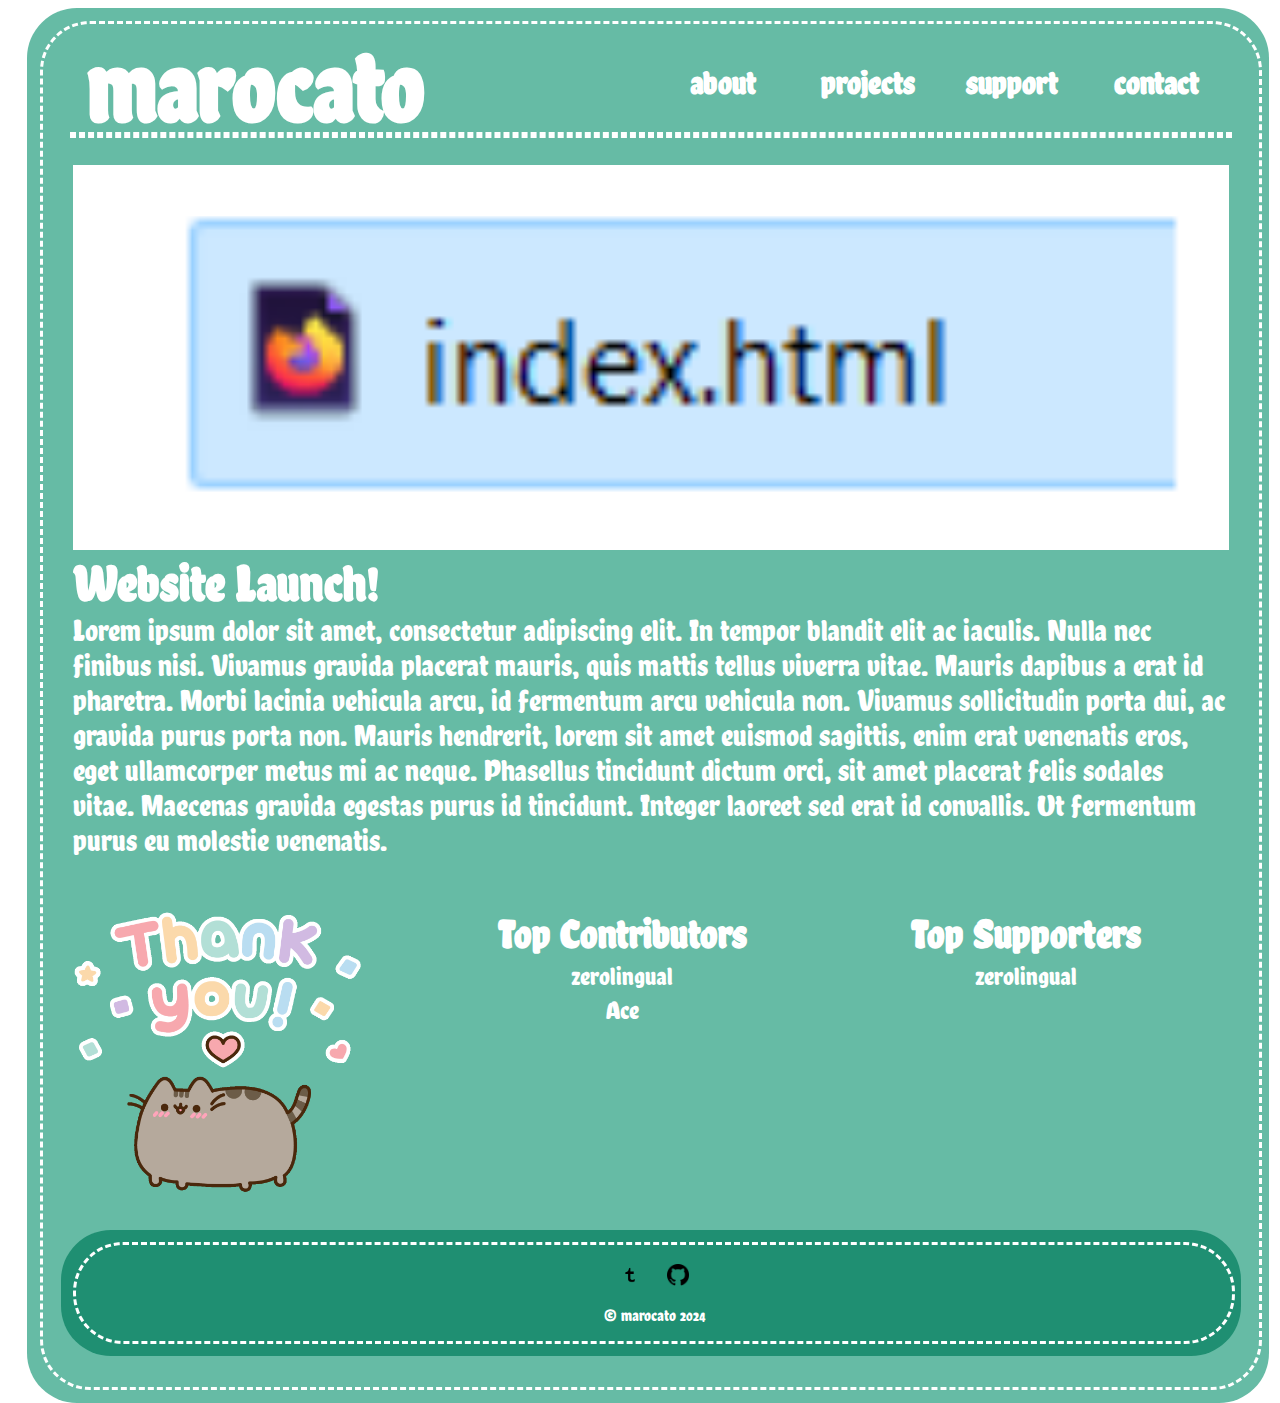
==== index.html @ b0c71aaa "Add files via upload" ====
<!DOCTYPE HTML>
<html>
  <head>
    <title>Official marocato</title>
	<link rel="stylesheet" href="mystylesheet.css">
  </head>
  <body>
 
	<div class="colorborder">
		<div class="dashedborder">
		
			<br>
			<div class="navbar">
				<div style="width:50%; min-width:250px; float: left">
					<h1 style="margin: none; padding: none; margin-left: 2.5%; margin-top: -2.5%; margin-bottom: -2.5%; font-size: 100px"> marocato </h1>
				</div>
				<div style="width:50%; min-width:250px; float: right; text-align:center">
					<div style="width: 25%; float: left; min-width:100px"> <h1>about</h1> </div>
					<div style="width: 25%; float: left; min-width:100px"> <h1>projects</h1> </div>
					<div style="width: 25%; float: left; min-width:100px"> <h1>support</h1> </div>
					<div style="width: 25%; float: left; min-width:100px"> <h1>contact</h1> </div>
				</div>
			</div>
			
			<hr>
			
			<div class="bigcont">
				<br>
				
				<!--news-->
				<div class>
					<img src='graphics/news/1-launch.png' alt='news' width='100%'>
					<h1 style="margin-top: 0; margin-bottom: 0; font-size: 50px">Website Launch! </h1>
					<p style="font-size: 30px; margin-top: 0;"> Lorem ipsum dolor sit amet, consectetur adipiscing elit. In tempor blandit elit ac iaculis. Nulla nec finibus nisi. Vivamus gravida placerat mauris, quis mattis tellus viverra vitae. Mauris dapibus a erat id pharetra. Morbi lacinia vehicula arcu, id fermentum arcu vehicula non. Vivamus sollicitudin porta dui, ac gravida purus porta non. Mauris hendrerit, lorem sit amet euismod sagittis, enim erat venenatis eros, eget ullamcorper metus mi ac neque. Phasellus tincidunt dictum orci, sit amet placerat felis sodales vitae. Maecenas gravida egestas purus id tincidunt. Integer laoreet sed erat id convallis. Ut fermentum purus eu molestie venenatis.  </p>
				</div>
				<br>
				
				<!--supporters-->
				<div>
					<img src='graphics/cat.gif' alt='news' width='25%' style="margin-right: 2%">
					<table style="width:35%; float:right; text-align: center">
						<tr>
							<td> <h1 style="font-size: 40px; margin-top:0; margin-bottom:0"> Top Supporters </h1> </td>
						</tr>
						<tr>
							<td> zerolingual </td>
						</tr>
					</table>
					
					<table style="width:35%; float:right; text-align: center">
						<tr>
							<td> <h1 style="font-size: 40px; margin-top:0; margin-bottom:0"> Top Contributors </h1> </td>
						</tr>
						<tr>
							<td> zerolingual </td>
						</tr>
						<tr>
							<td> Ace </td>
						</tr>
					</table>
				</div>
			</div>
			
			<div class="sitefooter">
				<div class="sitefootercont">
					<br>
					<div style="width:95%; min-width:250px; margin: auto; text-align:center">
						<img src='graphics/tumblr.png' alt='news' width='2%' style="margin-right: 2%" onclick="window.location.href='https://www.tumblr.com/blog/marocato';">
						<img src='graphics/github.png' alt='news' width='2%' onclick="window.location.href='https://github.com/Maro-Akile';">
					</div>
					<p>&copy marocato 2024 </p>
				</div>
			</div>
			
		</div>
	</div>
  
  </body>
</html>
---- mystylesheet.css ----
@font-face { font-family: Chela One; src: url("graphics/ChelaOne-Regular.ttf"); }

html {
	margin: 0px;
	height: 100%;
	width: 100%;
}

body {
	width: 100%;
	height: auto;
	min-width:500px;
	min-height:350px;
	background-color: white;
	font-family: Chela One, sans-serif;
	color:white;
}

.colorborder {
	height: 95%;
	width: 95%;
	margin: auto;
	background-color: #66bba5;
	border-radius: 50px;
	padding: 1%;
}

.dashedborder {
	height: 100%;
	width: 100%;
	margin: auto;
	border-radius: 50px;
	border-style: dashed;
	border-color: white;
}

hr {
	width: 95%;
	border-style: dashed;
	border-color: white;
	border-width: 3px;
}

.navbar {
	height: auto;
	width: 95%;
	margin: auto;
	display:block;
}

.bigcont {
	height: auto;
	width: 95%;
	margin: auto;
	margin-bottom: 2.5%;
	background-color: none;
}

.sitefooter {
	height: auto;
	width: 95%;
	margin: auto;
	margin-bottom: 2.5%;
	background-color: #1f8f72;
	padding: 1%;
	border-radius: 50px;
}

.sitefootercont {
	height: 100%;
	width: 100%;
	margin: auto;
	border-radius: 50px;
	border-style: dashed;
	border-color: white;
	text-align: center;
}

td {
	font-size: 25px;
}
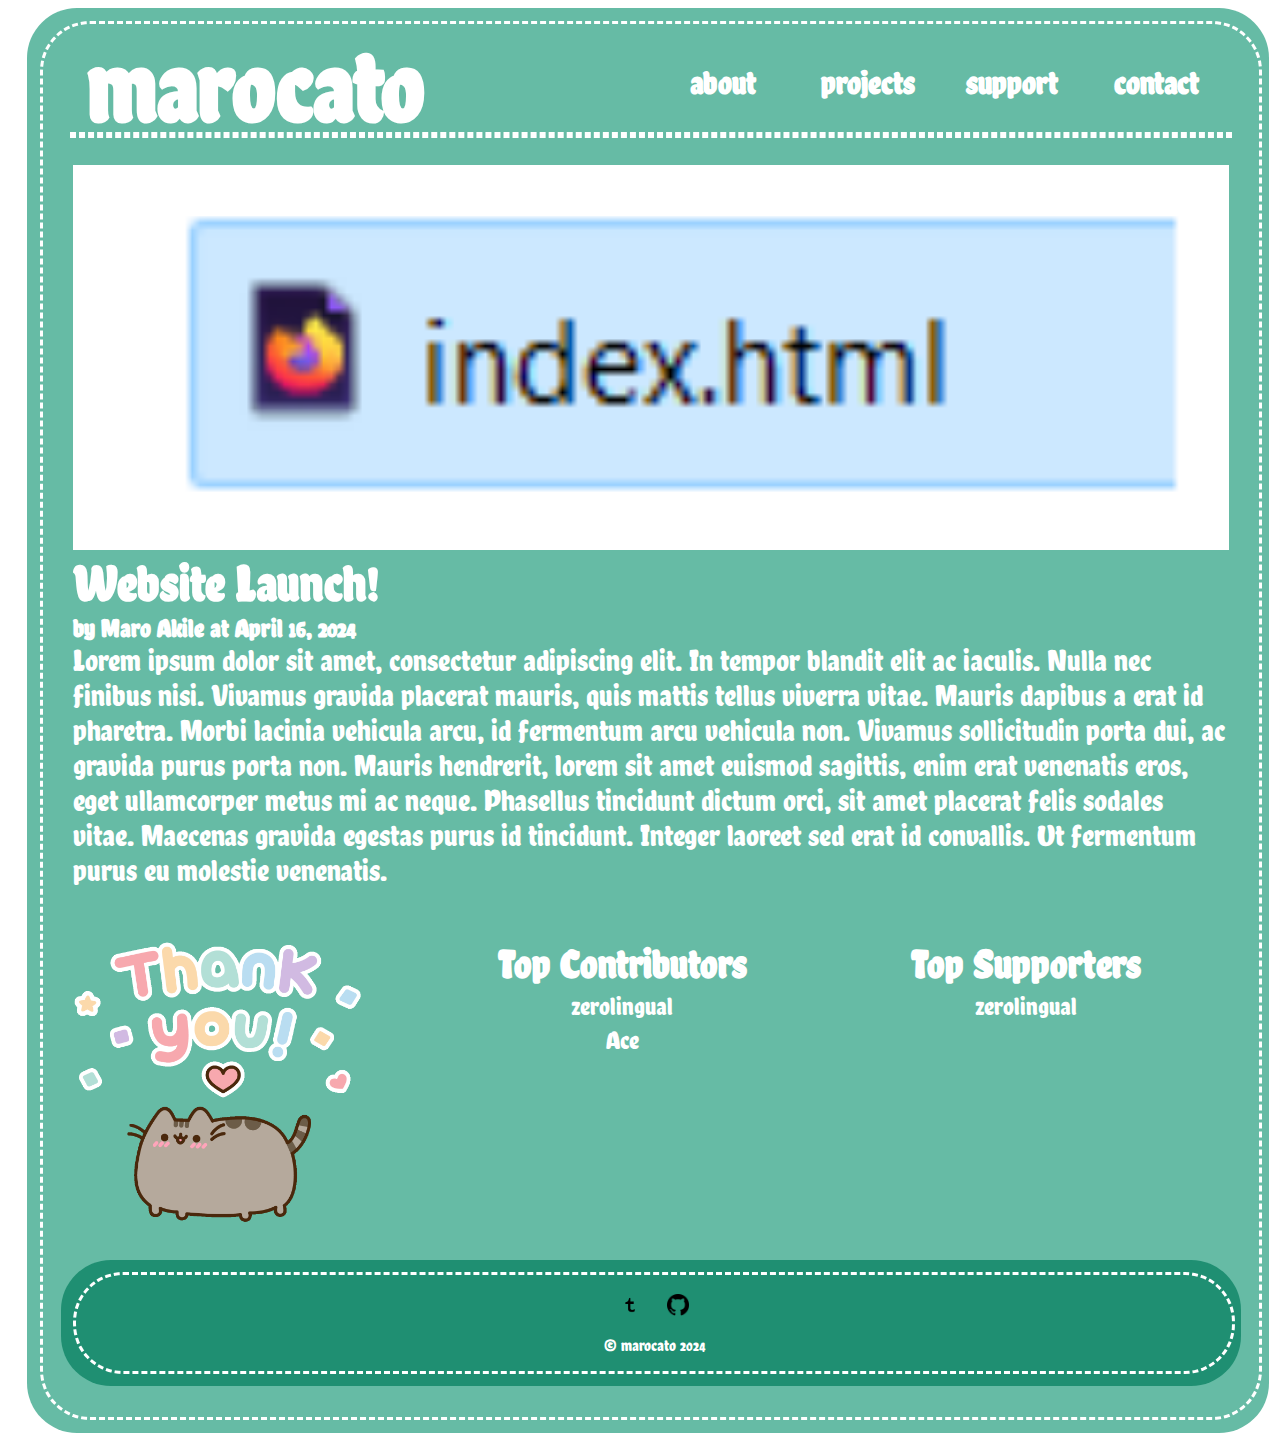
==== commit 07cd40c9: "Update index.html" ====
--- a/index.html
+++ b/index.html
@@ -31,6 +31,7 @@
 				<div class>
 					<img src='graphics/news/1-launch.png' alt='news' width='100%'>
 					<h1 style="margin-top: 0; margin-bottom: 0; font-size: 50px">Website Launch! </h1>
+					<h1 style="margin-top: 0; margin-bottom: 0; font-size: 25px">by Maro Akile at April 16, 2024</h1>
 					<p style="font-size: 30px; margin-top: 0;"> Lorem ipsum dolor sit amet, consectetur adipiscing elit. In tempor blandit elit ac iaculis. Nulla nec finibus nisi. Vivamus gravida placerat mauris, quis mattis tellus viverra vitae. Mauris dapibus a erat id pharetra. Morbi lacinia vehicula arcu, id fermentum arcu vehicula non. Vivamus sollicitudin porta dui, ac gravida purus porta non. Mauris hendrerit, lorem sit amet euismod sagittis, enim erat venenatis eros, eget ullamcorper metus mi ac neque. Phasellus tincidunt dictum orci, sit amet placerat felis sodales vitae. Maecenas gravida egestas purus id tincidunt. Integer laoreet sed erat id convallis. Ut fermentum purus eu molestie venenatis.  </p>
 				</div>
 				<br>
@@ -76,4 +77,4 @@
 	</div>
   
   </body>
-</html>+</html>
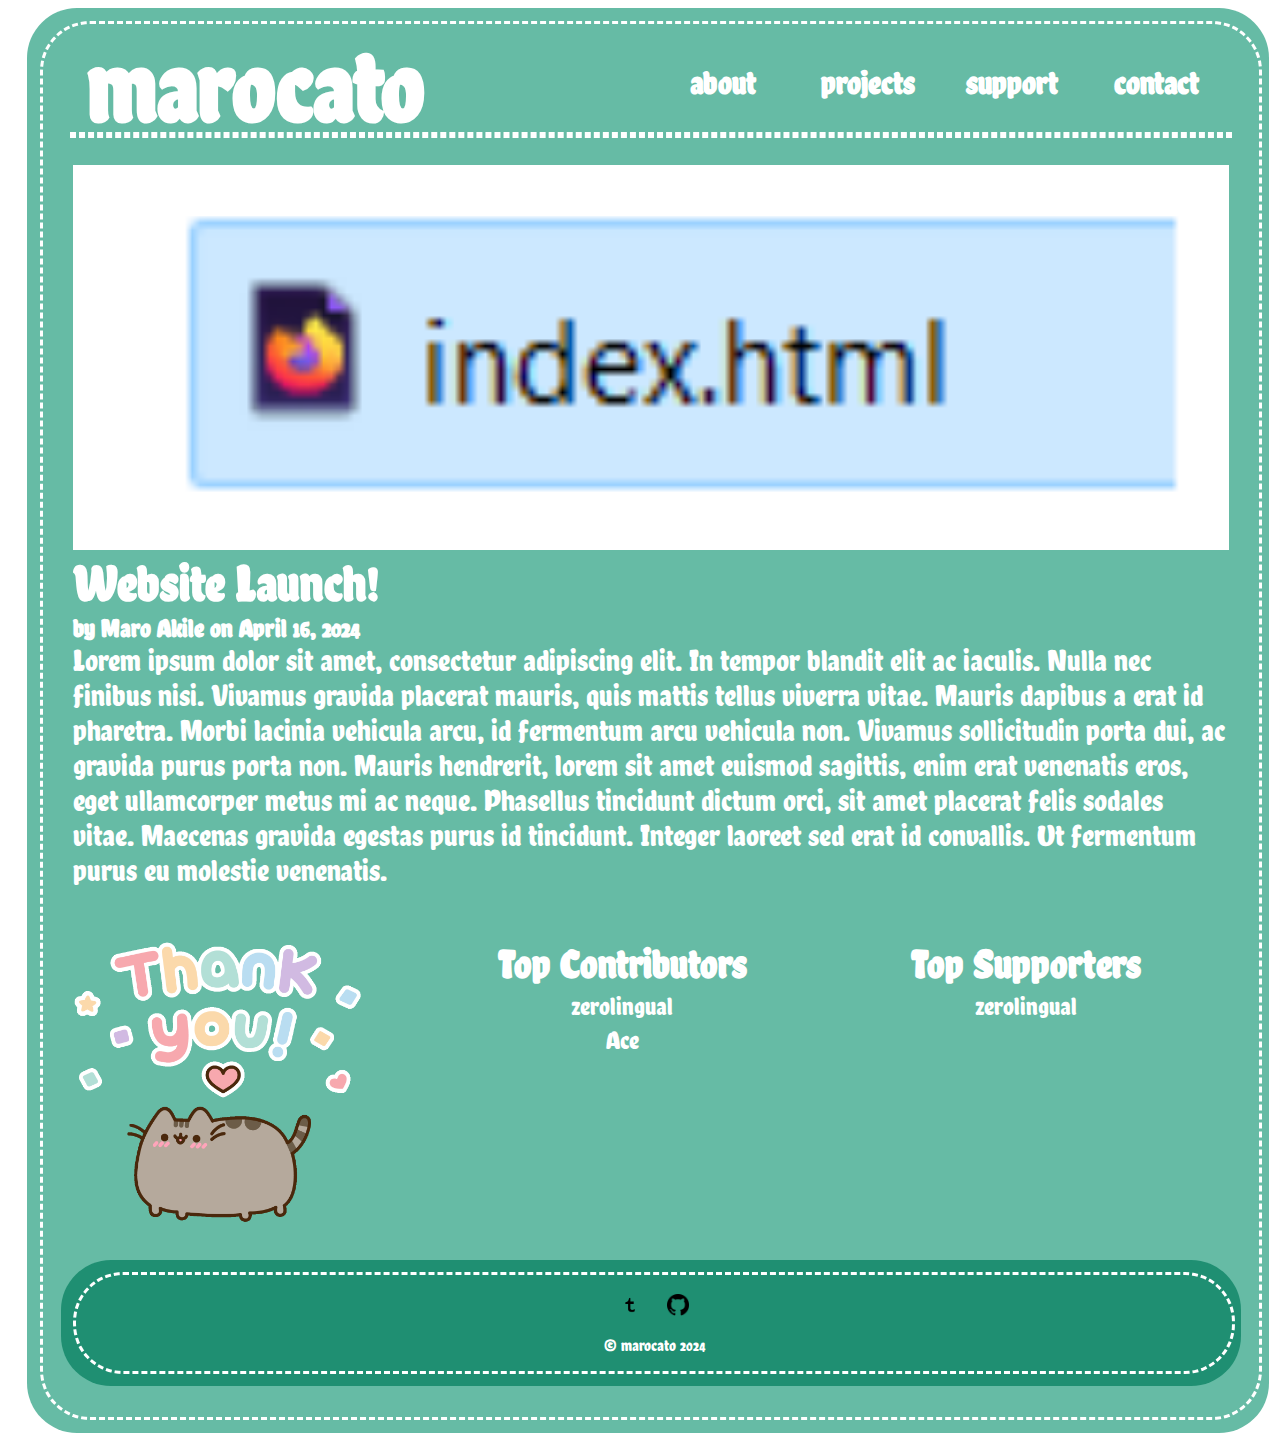
==== commit 8af4240b: "Update index.html" ====
--- a/index.html
+++ b/index.html
@@ -16,7 +16,7 @@
 				</div>
 				<div style="width:50%; min-width:250px; float: right; text-align:center">
 					<div style="width: 25%; float: left; min-width:100px"> <h1>about</h1> </div>
-					<div style="width: 25%; float: left; min-width:100px"> <h1>projects</h1> </div>
+					<div style="width: 25%; float: left; min-width:100px" onclick="window.location.href='projects.html';" > <h1>projects</h1> </div>
 					<div style="width: 25%; float: left; min-width:100px"> <h1>support</h1> </div>
 					<div style="width: 25%; float: left; min-width:100px"> <h1>contact</h1> </div>
 				</div>
@@ -31,7 +31,7 @@
 				<div class>
 					<img src='graphics/news/1-launch.png' alt='news' width='100%'>
 					<h1 style="margin-top: 0; margin-bottom: 0; font-size: 50px">Website Launch! </h1>
-					<h1 style="margin-top: 0; margin-bottom: 0; font-size: 25px">by Maro Akile at April 16, 2024</h1>
+					<h1 style="margin-top: 0; margin-bottom: 0; font-size: 25px">by Maro Akile on April 16, 2024</h1>
 					<p style="font-size: 30px; margin-top: 0;"> Lorem ipsum dolor sit amet, consectetur adipiscing elit. In tempor blandit elit ac iaculis. Nulla nec finibus nisi. Vivamus gravida placerat mauris, quis mattis tellus viverra vitae. Mauris dapibus a erat id pharetra. Morbi lacinia vehicula arcu, id fermentum arcu vehicula non. Vivamus sollicitudin porta dui, ac gravida purus porta non. Mauris hendrerit, lorem sit amet euismod sagittis, enim erat venenatis eros, eget ullamcorper metus mi ac neque. Phasellus tincidunt dictum orci, sit amet placerat felis sodales vitae. Maecenas gravida egestas purus id tincidunt. Integer laoreet sed erat id convallis. Ut fermentum purus eu molestie venenatis.  </p>
 				</div>
 				<br>
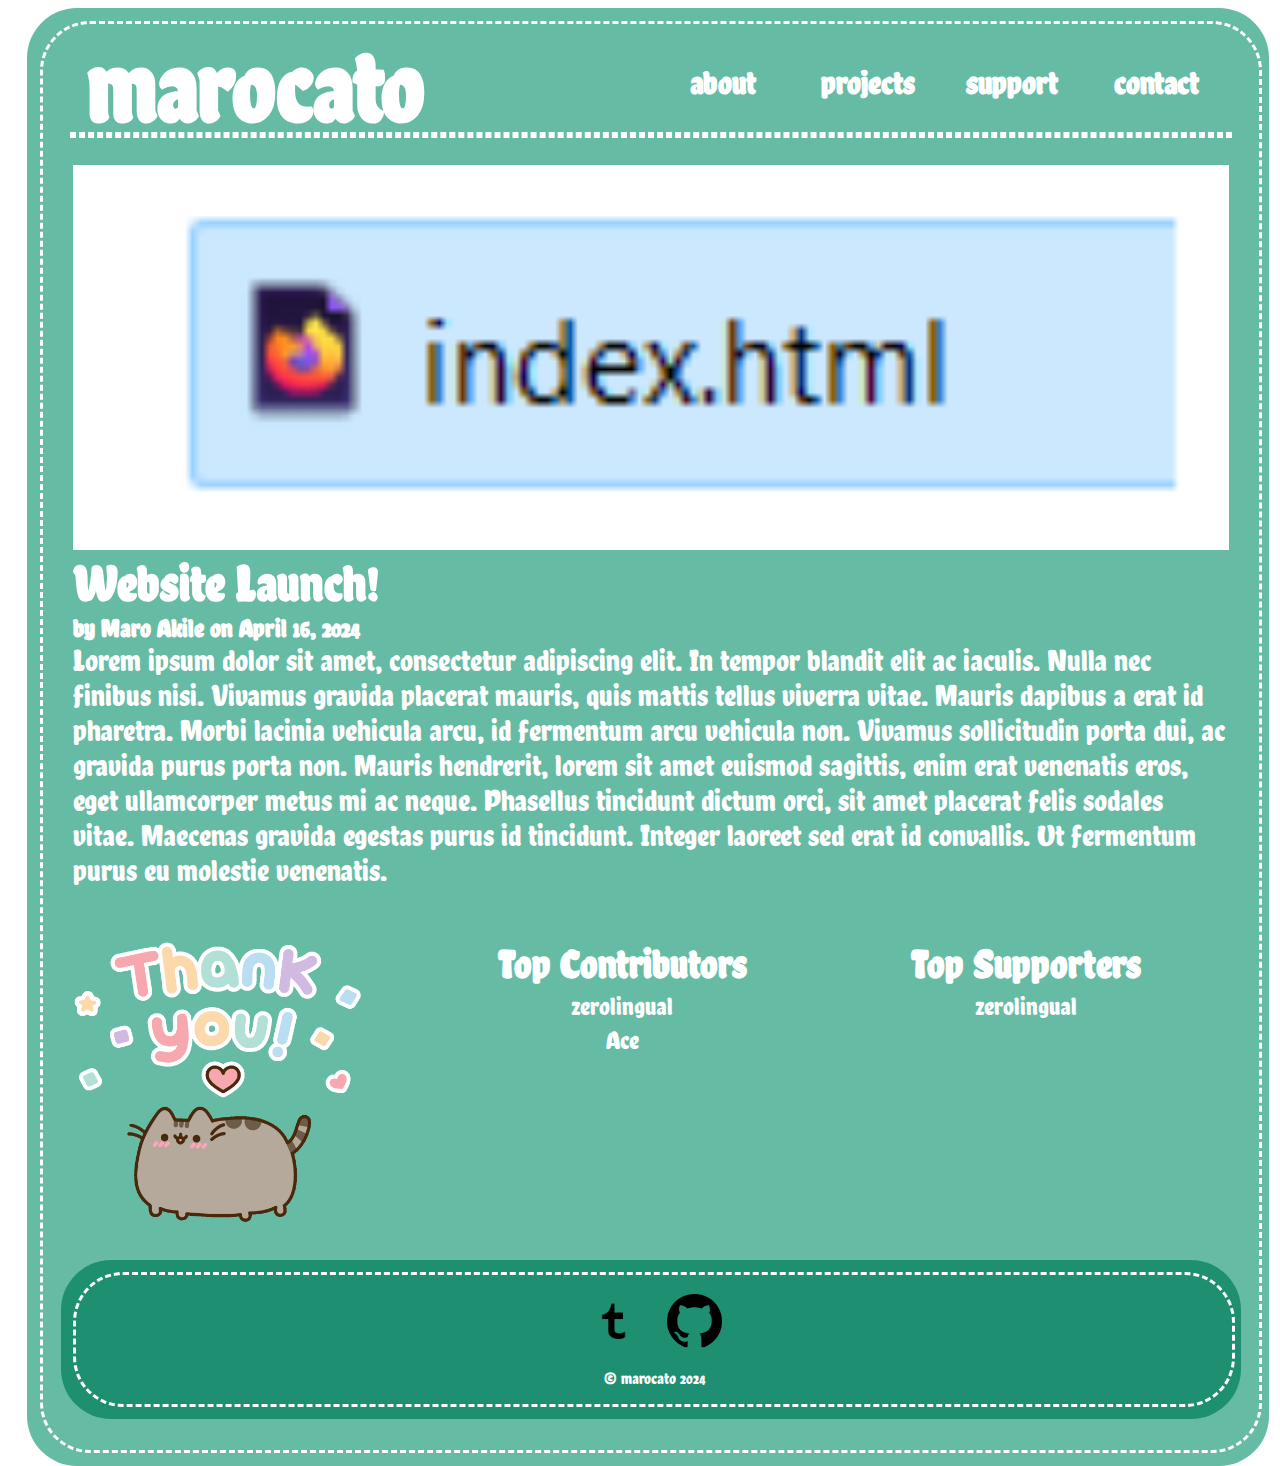
==== commit fe6ec378: "Update index.html" ====
--- a/index.html
+++ b/index.html
@@ -12,13 +12,13 @@
 			<br>
 			<div class="navbar">
 				<div style="width:50%; min-width:250px; float: left">
-					<h1 style="margin: none; padding: none; margin-left: 2.5%; margin-top: -2.5%; margin-bottom: -2.5%; font-size: 100px"> marocato </h1>
+					<h1 style="margin: none; padding: none; margin-left: 2.5%; margin-top: -2.5%; margin-bottom: -2.5%; font-size: 100px" onclick="window.location.href='index.html';"> marocato </h1>
 				</div>
 				<div style="width:50%; min-width:250px; float: right; text-align:center">
-					<div style="width: 25%; float: left; min-width:100px"> <h1>about</h1> </div>
+					<div style="width: 25%; float: left; min-width:100px" onclick="window.location.href='about.html';" > <h1>about</h1> </div>
 					<div style="width: 25%; float: left; min-width:100px" onclick="window.location.href='projects.html';" > <h1>projects</h1> </div>
-					<div style="width: 25%; float: left; min-width:100px"> <h1>support</h1> </div>
-					<div style="width: 25%; float: left; min-width:100px"> <h1>contact</h1> </div>
+					<div style="width: 25%; float: left; min-width:100px" onclick="window.location.href='support.html';" > <h1>support</h1> </div>
+					<div style="width: 25%; float: left; min-width:100px" onclick="window.location.href='coontact.html';" > <h1>contact</h1> </div>
 				</div>
 			</div>
 			
@@ -66,8 +66,8 @@
 				<div class="sitefootercont">
 					<br>
 					<div style="width:95%; min-width:250px; margin: auto; text-align:center">
-						<img src='graphics/tumblr.png' alt='news' width='2%' style="margin-right: 2%" onclick="window.location.href='https://www.tumblr.com/blog/marocato';">
-						<img src='graphics/github.png' alt='news' width='2%' onclick="window.location.href='https://github.com/Maro-Akile';">
+						<img src='graphics/tumblr.png' alt='news' width='5%' style="margin-right: 2%" onclick="window.location.href='https://www.tumblr.com/blog/marocato';">
+						<img src='graphics/github.png' alt='news' width='5%' onclick="window.location.href='https://github.com/Maro-Akile';">
 					</div>
 					<p>&copy marocato 2024 </p>
 				</div>
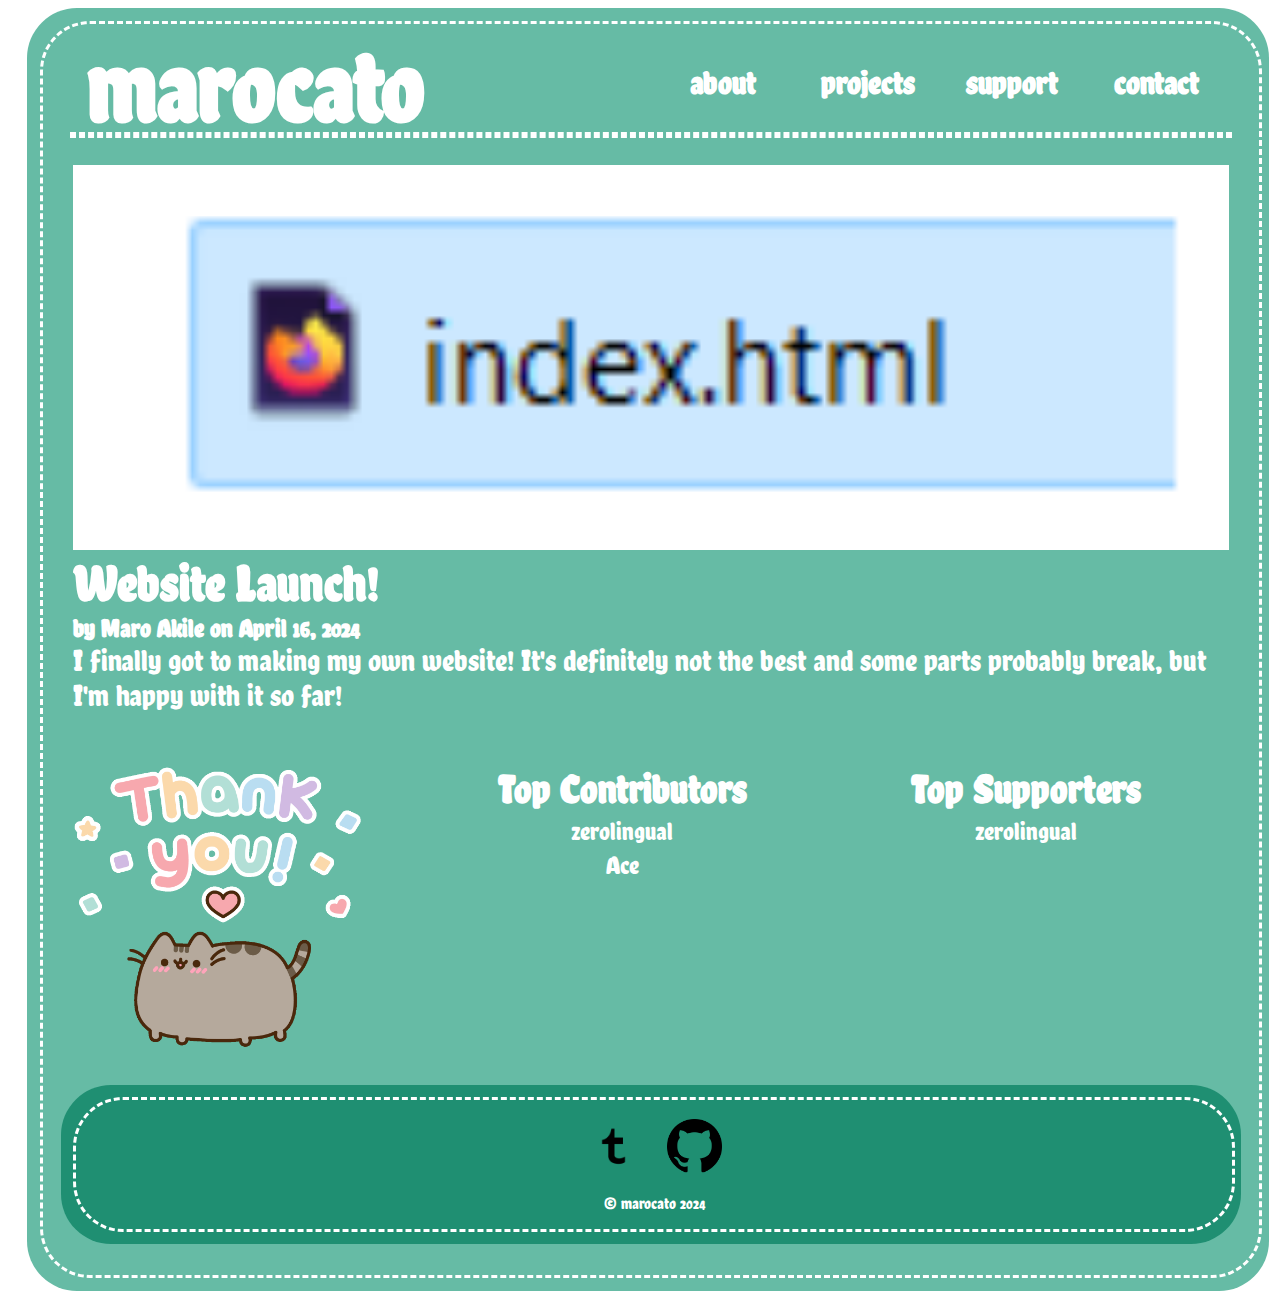
==== commit a107dc6f: "Update index.html" ====
--- a/index.html
+++ b/index.html
@@ -32,7 +32,7 @@
 					<img src='graphics/news/1-launch.png' alt='news' width='100%'>
 					<h1 style="margin-top: 0; margin-bottom: 0; font-size: 50px">Website Launch! </h1>
 					<h1 style="margin-top: 0; margin-bottom: 0; font-size: 25px">by Maro Akile on April 16, 2024</h1>
-					<p style="font-size: 30px; margin-top: 0;"> Lorem ipsum dolor sit amet, consectetur adipiscing elit. In tempor blandit elit ac iaculis. Nulla nec finibus nisi. Vivamus gravida placerat mauris, quis mattis tellus viverra vitae. Mauris dapibus a erat id pharetra. Morbi lacinia vehicula arcu, id fermentum arcu vehicula non. Vivamus sollicitudin porta dui, ac gravida purus porta non. Mauris hendrerit, lorem sit amet euismod sagittis, enim erat venenatis eros, eget ullamcorper metus mi ac neque. Phasellus tincidunt dictum orci, sit amet placerat felis sodales vitae. Maecenas gravida egestas purus id tincidunt. Integer laoreet sed erat id convallis. Ut fermentum purus eu molestie venenatis.  </p>
+					<p style="font-size: 30px; margin-top: 0;"> I finally got to making my own website! It's definitely not the best and some parts probably break, but I'm happy with it so far! </p>
 				</div>
 				<br>
 				
@@ -66,7 +66,7 @@
 				<div class="sitefootercont">
 					<br>
 					<div style="width:95%; min-width:250px; margin: auto; text-align:center">
-						<img src='graphics/tumblr.png' alt='news' width='5%' style="margin-right: 2%" onclick="window.location.href='https://www.tumblr.com/blog/marocato';">
+						<img src='graphics/tumblr.png' alt='news' width='5%' style="margin-right: 2%" onclick="window.location.href='https://www.tumblr.com/blog/marocato-official';">
 						<img src='graphics/github.png' alt='news' width='5%' onclick="window.location.href='https://github.com/Maro-Akile';">
 					</div>
 					<p>&copy marocato 2024 </p>
--- a/mystylesheet.css
+++ b/mystylesheet.css
@@ -78,4 +78,22 @@
 
 td {
 	font-size: 25px;
-}+}
+
+.projecttableimage {
+	height: 100%;
+	width: 100%;
+	max-width: 300px;
+	min-width: 100px;
+	background-color: black;
+}
+
+.buttonborder {
+	height: 50%;
+	width: 100%;
+	background-color:#1f8f72;
+	text-align: center;
+	border-radius: 50px;
+	padding: 5%;
+	font-size: 20px;
+}
